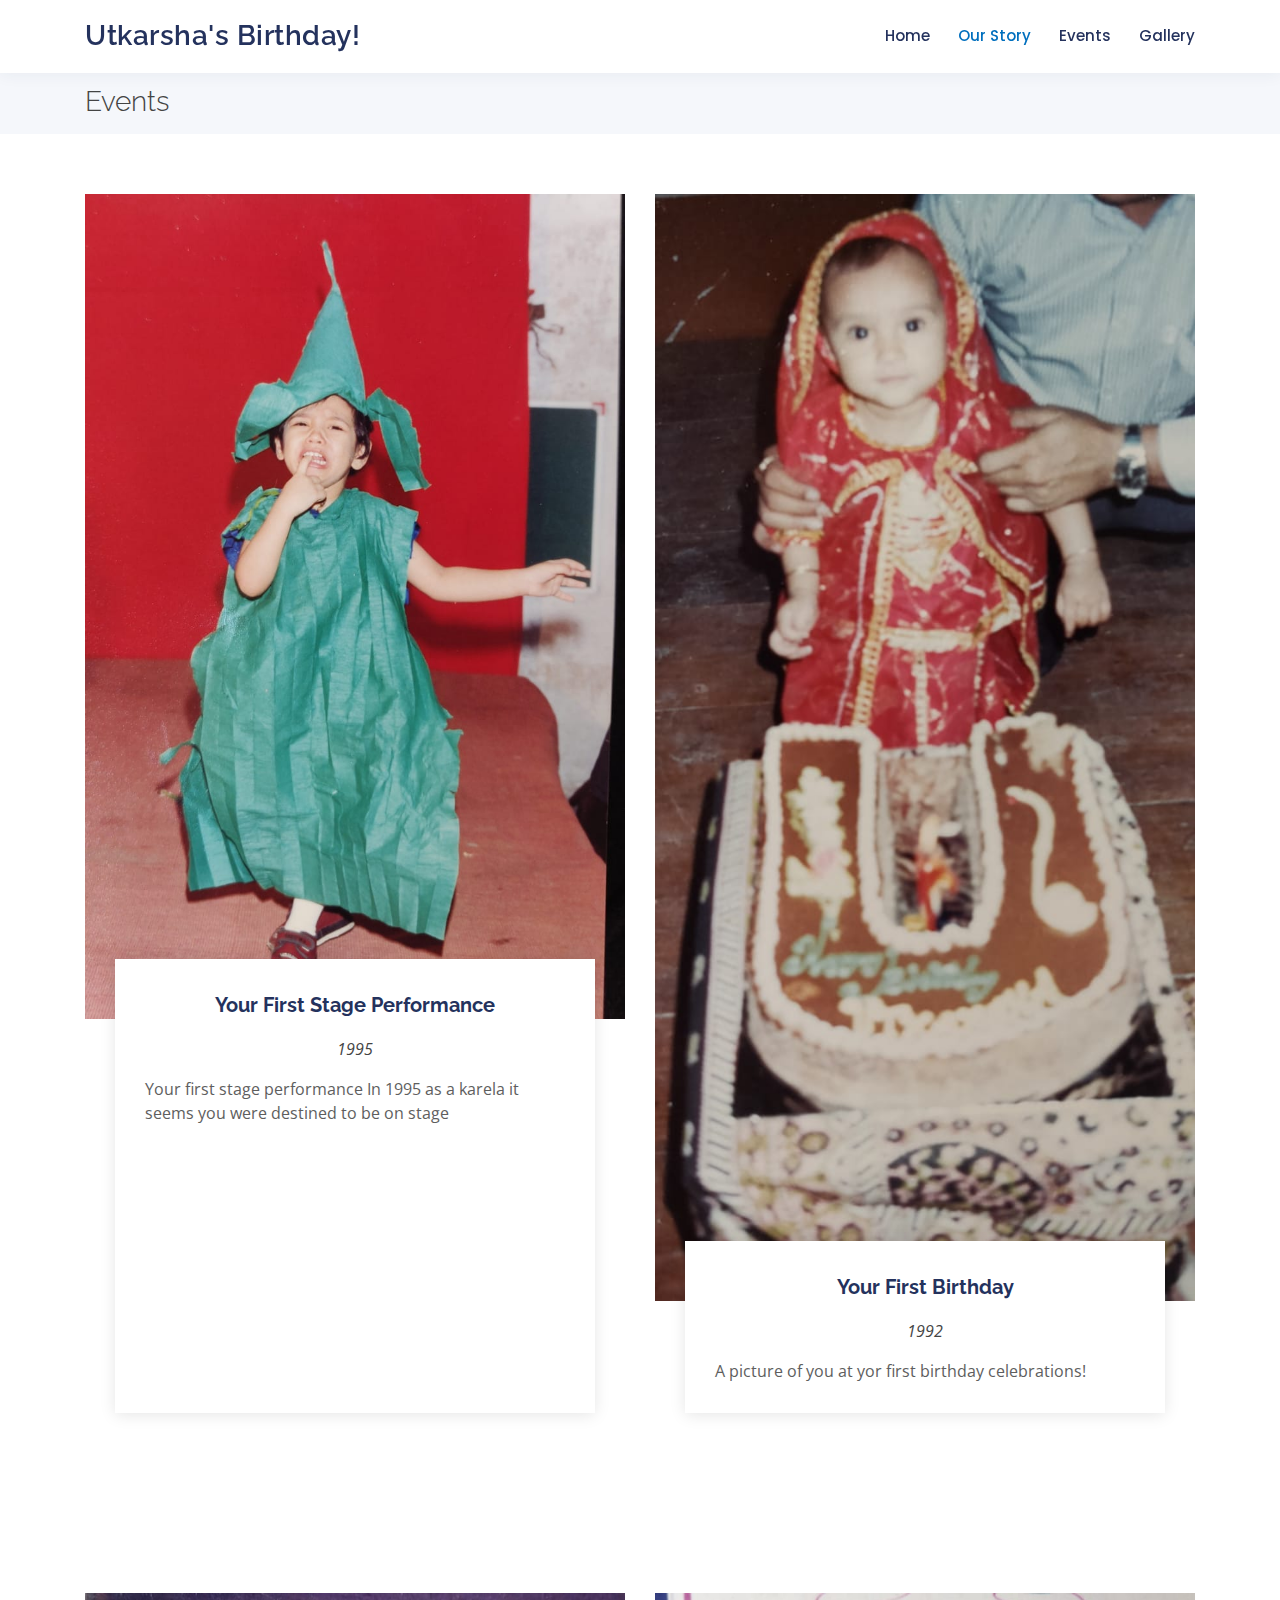
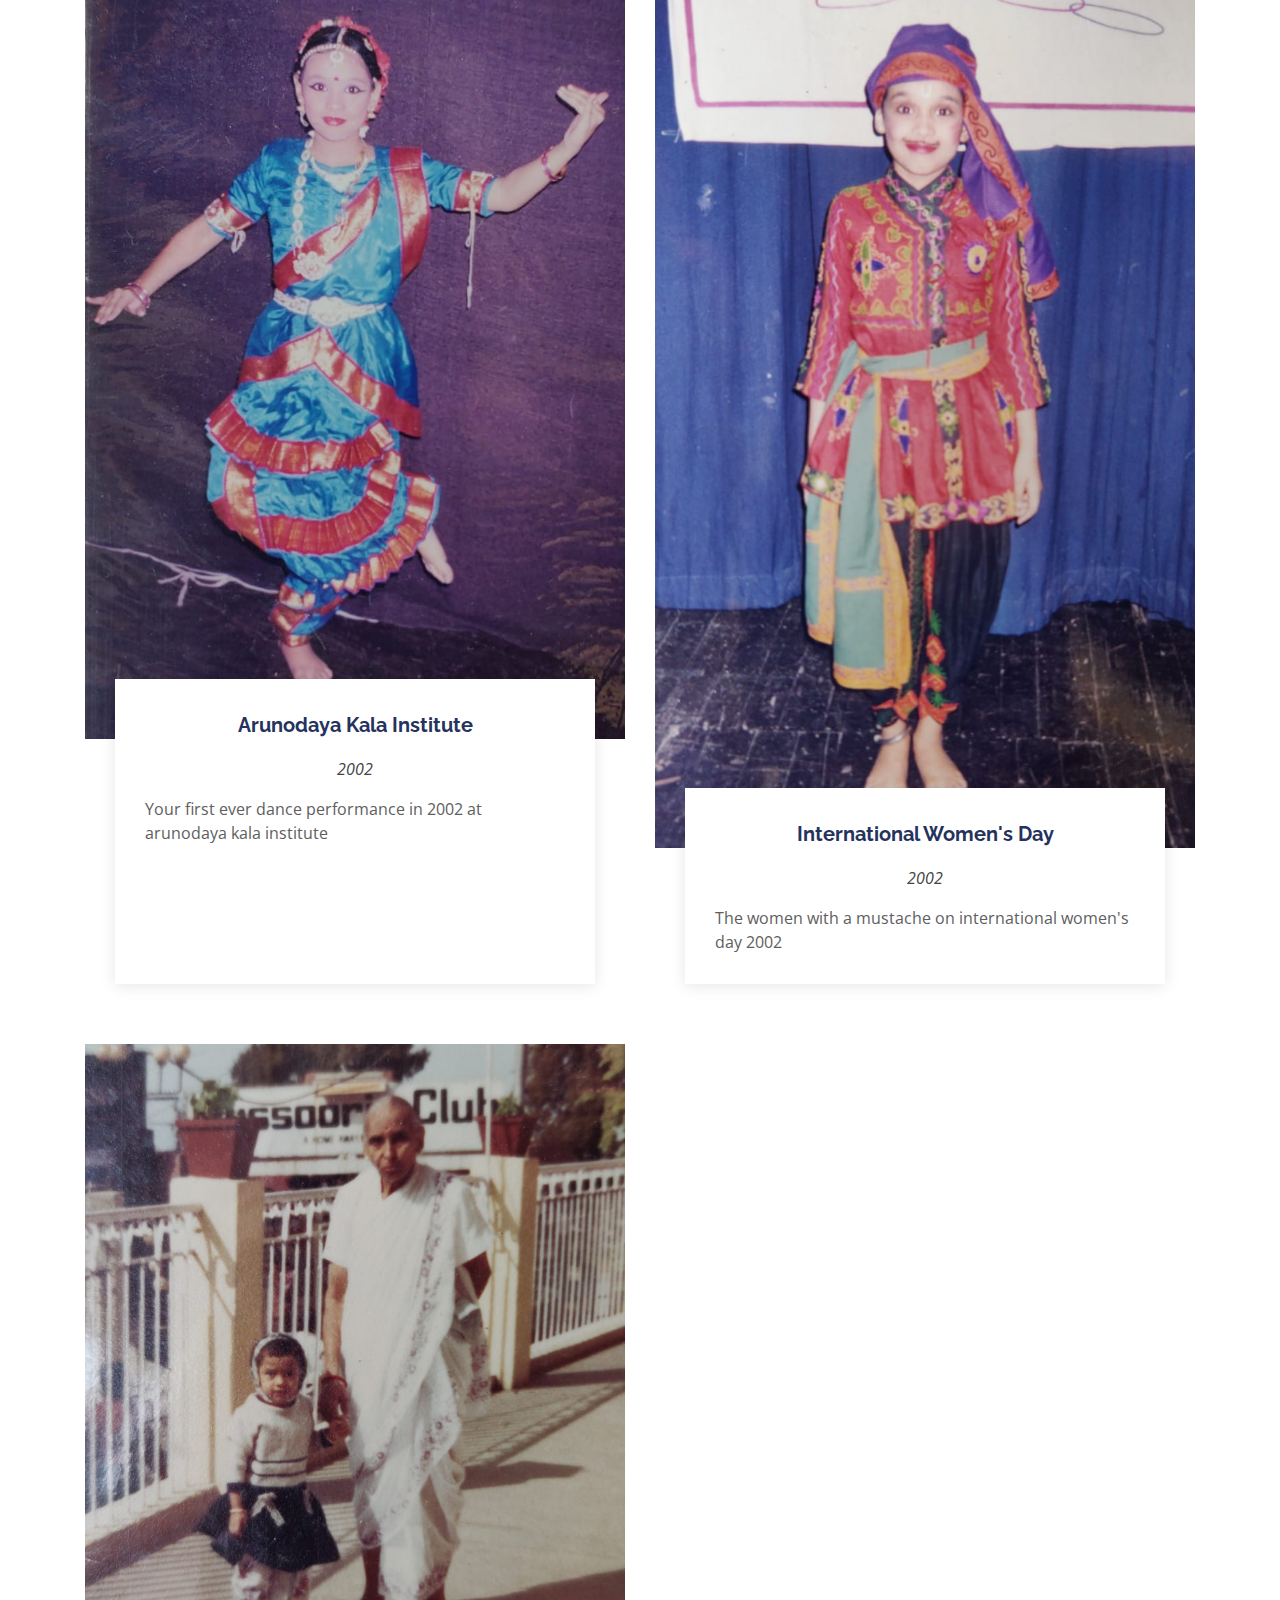
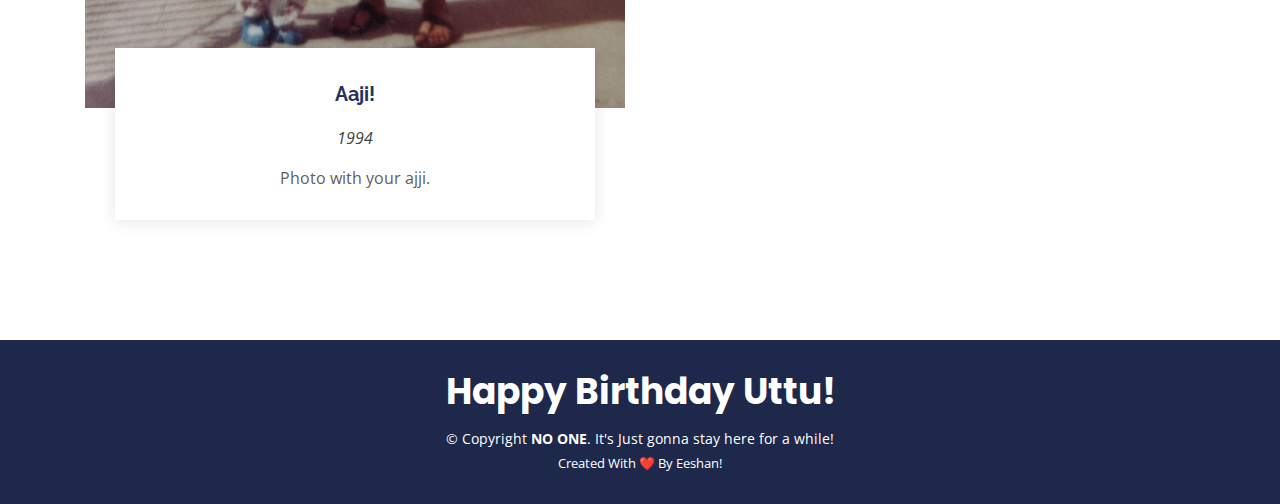
==== events.html @ e9588dce "version 1" ====
<!DOCTYPE html>
<html lang="en">

<head>
  <meta charset="utf-8">
  <meta content="width=device-width, initial-scale=1.0" name="viewport">

  <title>Events</title>
  <meta content="" name="description">
  <meta content="" name="keywords">

  <!-- Favicons -->
  <link href="assets/img/favicon2.png" rel="icon">
  <link href="assets/img/apple-touch-icon.png" rel="apple-touch-icon">

  <!-- Google Fonts -->
  <link href="https://fonts.googleapis.com/css?family=Open+Sans:300,300i,400,400i,600,600i,700,700i|Raleway:300,300i,400,400i,500,500i,600,600i,700,700i|Poppins:300,300i,400,400i,500,500i,600,600i,700,700i" rel="stylesheet">

  <!-- Vendor CSS Files -->
  <link href="assets/vendor/bootstrap/css/bootstrap.min.css" rel="stylesheet">
  <link href="assets/vendor/icofont/icofont.min.css" rel="stylesheet">
  <link href="assets/vendor/boxicons/css/boxicons.min.css" rel="stylesheet">
  <link href="assets/vendor/remixicon/remixicon.css" rel="stylesheet">
  <link href="assets/vendor/owl.carousel/assets/owl.carousel.min.css" rel="stylesheet">
  <link href="assets/vendor/venobox/venobox.css" rel="stylesheet">

  <!-- Template Main CSS File -->
  <link href="assets/css/style.css" rel="stylesheet">

  <!-- =======================================================
  * Template Name: MeFamily - v2.2.1
  * Template URL: https://bootstrapmade.com/family-multipurpose-html-bootstrap-template-free/
  * Author: BootstrapMade.com
  * License: https://bootstrapmade.com/license/
  ======================================================== -->
</head>

<body>

  <!-- ======= Header ======= -->
  <header id="header" class="fixed-top">
    <div class="container d-flex align-items-center">

      <h1 class="logo mr-auto"><a href="index.html">Utkarsha's Birthday!</a></h1>

      <nav class="nav-menu d-none d-lg-block">
        <ul>
          <li><a href="index.html">Home</a></li>
          <li class="active"><a href="our-story.html">Our Story</a></li>
          <li><a href="events.html">Events</a></li>
          <li><a href="gallery.html">Gallery</a></li>
        </ul>
      </nav><!-- .nav-menu -->

    </div>
  </header><!-- End Header -->

  <main id="main">

    <!-- ======= Breadcrumbs ======= -->
    <section id="breadcrumbs" class="breadcrumbs">
      <div class="container">

        <div class="d-flex justify-content-between align-items-center">
          <h2>Events</h2>
        </div>

      </div>
    </section><!-- End Breadcrumbs -->

    <!-- ======= Event List Section ======= -->
    <section id="event-list" class="event-list">
      <div class="container">

        <div class="row">
          <div class="col-md-6 d-flex align-items-stretch">
            <div class="card">
              <div class="card-img">
                <img src="assets/img/firstperform.jfif" alt="...">
              </div>
              <div class="card-body">
                <h5 class="card-title">Your First Stage Performance</h5>
                <p class="font-italic text-center">1995</p>
                <p class="card-text">Your first stage performance In 1995 as a karela it seems you were destined to be on stage</p>
              </div>
            </div>
          </div>
          <div class="col-md-6 d-flex align-items-stretch">
            <div class="card">
              <div class="card-img">
                <img src="assets/img/firstbirthday.jfif" alt="...">
              </div>
              <div class="card-body">
                <h5 class="card-title">Your First Birthday</h5>
                <p class="font-italic text-center">1992</p>
                <p class="card-text">A picture of you at yor first birthday celebrations!</p>
              </div>
            </div>

          </div>
        </div>

      </div>
    </section><!-- End Breadcrumbs -->

    <!-- ======= Event List Section ======= -->
    <section id="event-list" class="event-list">
      <div class="container">

        <div class="row">
          <div class="col-md-6 d-flex align-items-stretch">
            <div class="card">
              <div class="card-img">
                <img src="assets/img/arunodaya.jfif" alt="...">
              </div>
              <div class="card-body">
                <h5 class="card-title">Arunodaya Kala Institute</h5>
                <p class="font-italic text-center">2002</p>
                <p class="card-text">Your first ever dance performance in 2002 at arunodaya kala institute</p>
              </div>
            </div>
          </div>
          <div class="col-md-6 d-flex align-items-stretch">
            <div class="card">
              <div class="card-img">
                <img src="assets/img/mishi.jfif" alt="...">
              </div>
              <div class="card-body">
                <h5 class="card-title">International Women's Day</h5>
                <p class="font-italic text-center">2002</p>
                <p class="card-text">The women with a mustache on international women's day 2002</p>
              </div>
            </div>

          </div>
          <div class="col-md-6 d-flex align-items-stretch">
            <div class="card">
              <div class="card-img">
                <img src="assets/img/aaji.jfif" alt="...">
              </div>
              <div class="card-body">
                <h5 class="card-title">Aaji!</h5>
                <p class="font-italic text-center">1994</p>
                <center>
                  <p class="card-text">Photo with your ajji.</p>
                </center>
              </div>
            </div>

          </div>
          </div>
        </div>

      </div>
    </section><!-- End Event List Section -->

  </main><!-- End #main -->

  <!-- ======= Footer ======= -->
  <footer id="footer">
    <div class="container">
      <h3>Happy Birthday Uttu!</h3>


      <div class="copyright">
        &copy; Copyright <strong><span>NO ONE</span></strong>. It's Just gonna stay here for a while!
      </div>
      <div class="credits">
          Created With ❤️ By Eeshan! </a>
      </div>
    </div>
  </footer><!-- End Footer -->


  <a href="#" class="back-to-top"><i class="icofont-simple-up"></i></a>

  <!-- Vendor JS Files -->
  <script src="assets/vendor/jquery/jquery.min.js"></script>
  <script src="assets/vendor/bootstrap/js/bootstrap.bundle.min.js"></script>
  <script src="assets/vendor/jquery.easing/jquery.easing.min.js"></script>
  <script src="assets/vendor/php-email-form/validate.js"></script>
  <script src="assets/vendor/owl.carousel/owl.carousel.min.js"></script>
  <script src="assets/vendor/venobox/venobox.min.js"></script>
  <script src="assets/vendor/isotope-layout/isotope.pkgd.min.js"></script>

  <!-- Template Main JS File -->
  <script src="assets/js/main.js"></script>

</body>

</html>
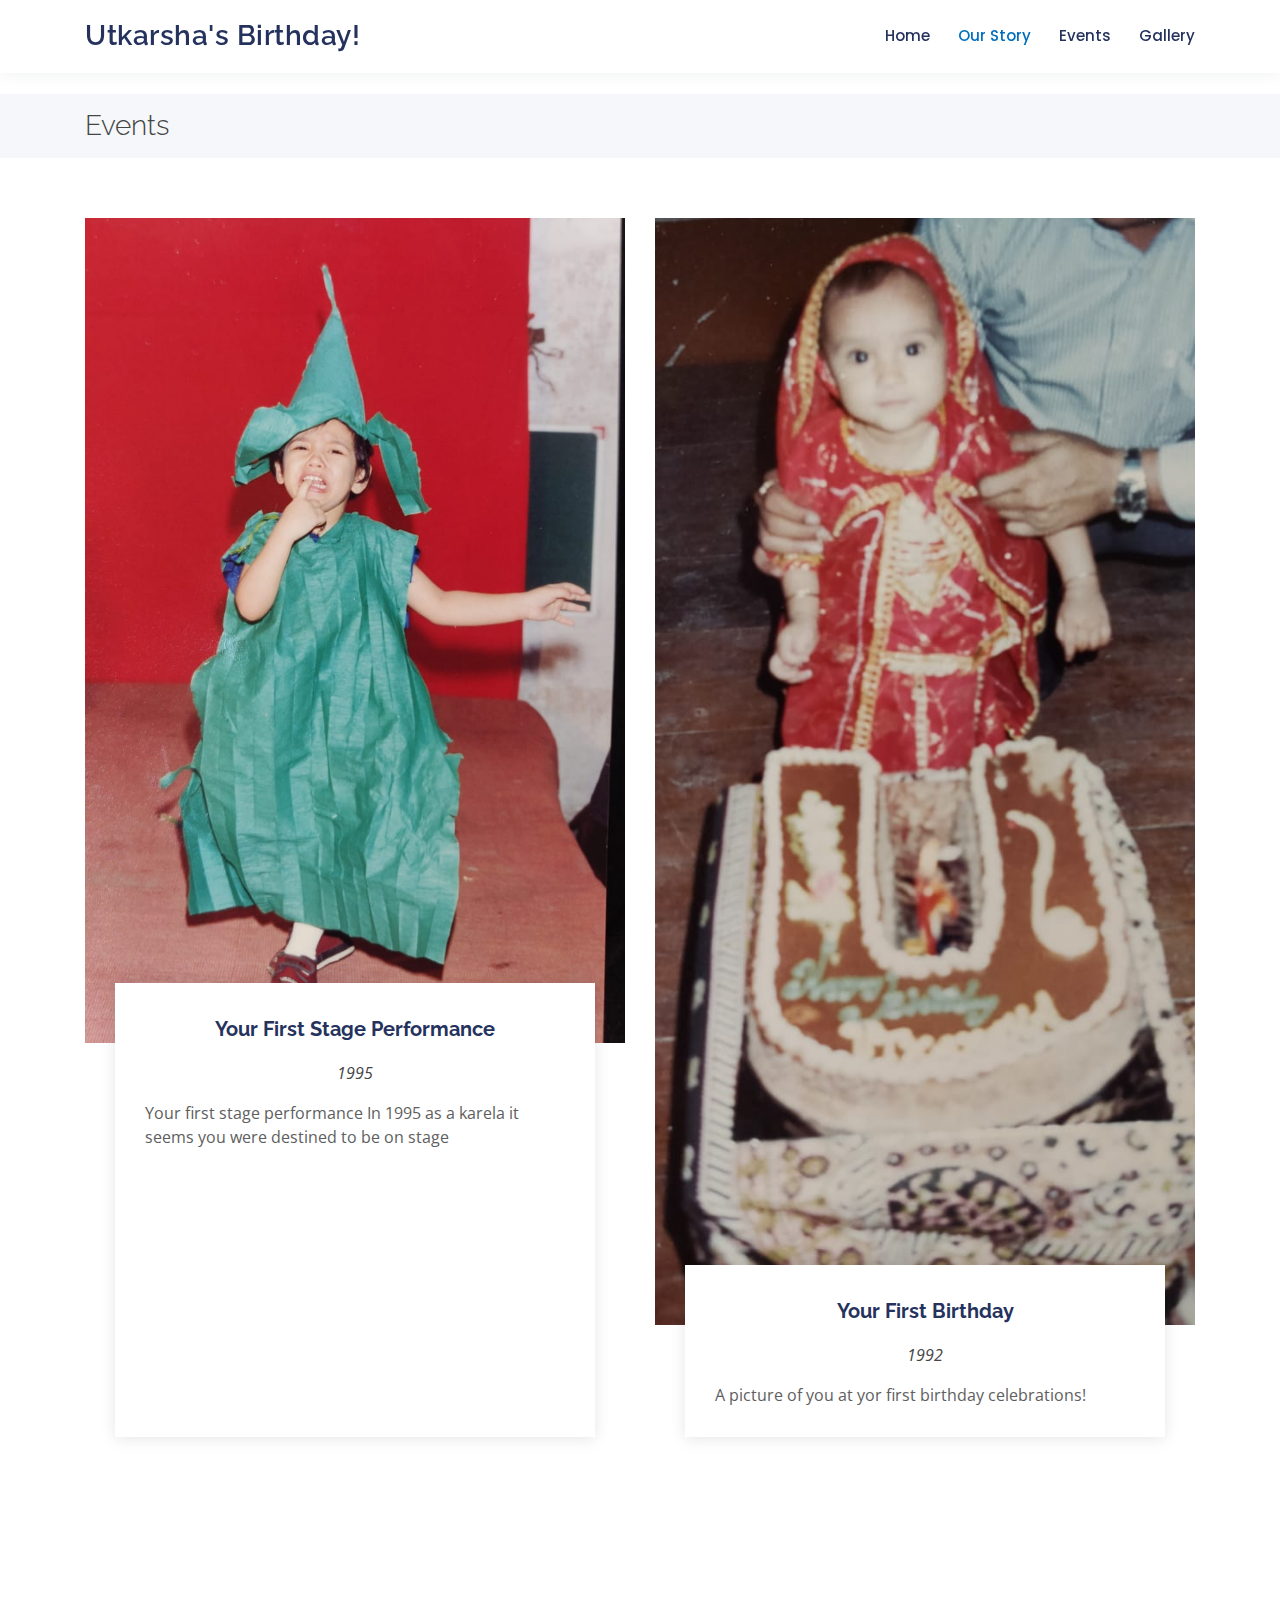
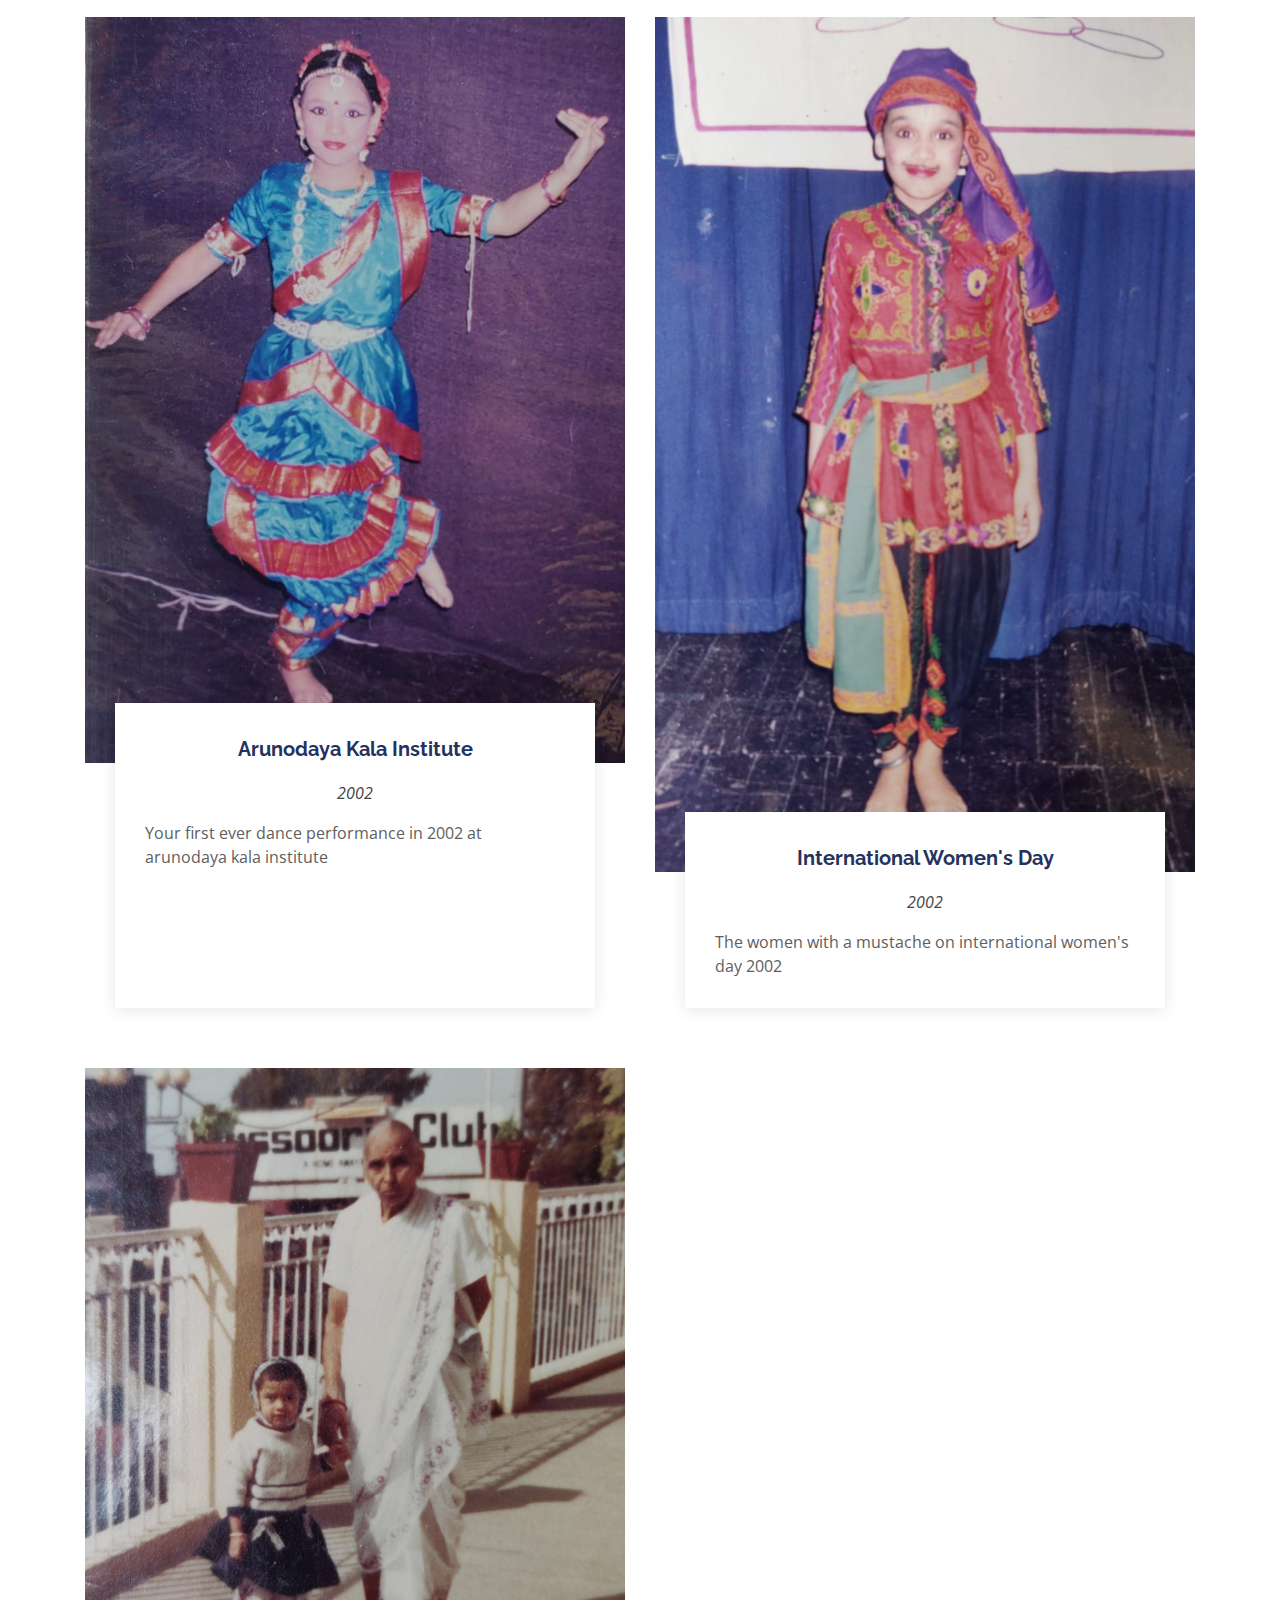
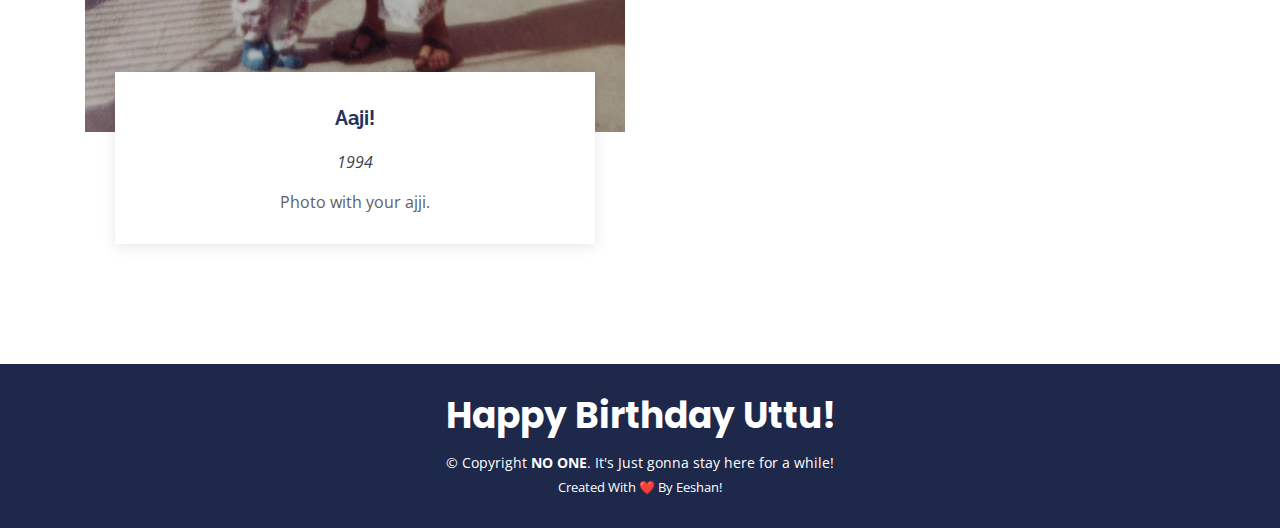
==== commit 96609062: "new music" ====
--- a/events.html
+++ b/events.html
@@ -36,7 +36,7 @@
 </head>
 
 <body>
-
+  <embed src="assets/music/shambhi.mp3" loop="true" autostart="true" width="2" height="0">
   <!-- ======= Header ======= -->
   <header id="header" class="fixed-top">
     <div class="container d-flex align-items-center">
